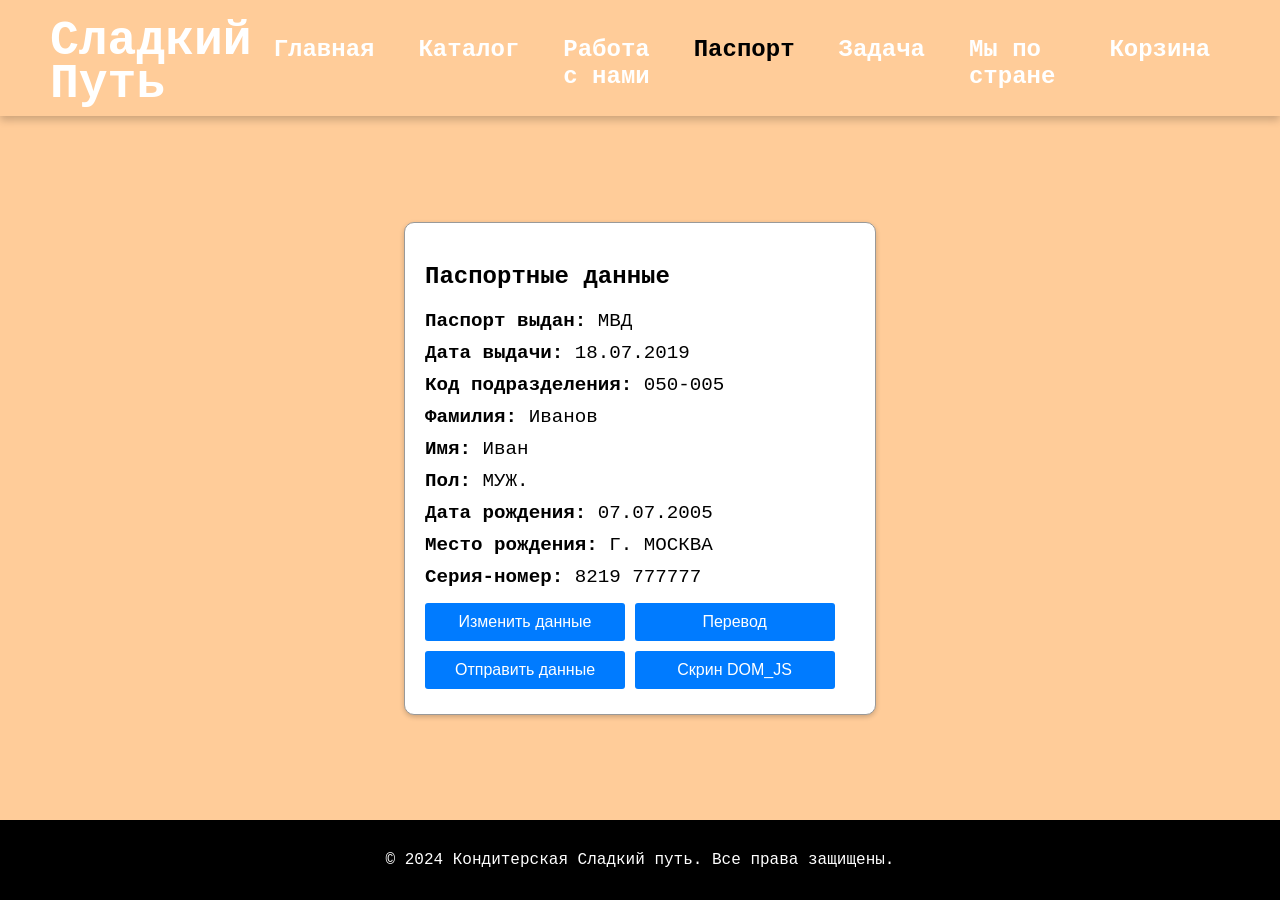
==== pasport.html @ ac2e5df9 "Add files via upload" ====
<!DOCTYPE html>
<html lang="en">
<head>
    <meta charset="UTF-8">
    <meta name="viewport" content="width=device-width, initial-scale=1.0">
    <link rel="stylesheet" href="pasport.css">
    <title>Document</title>
</head>
<body>
    <div class="container">
        <header>
            <nav>
                <a href="index.html">
                    <h1 class="brand">
                        <span class="brand-top">Сладкий</span>
                        <span class="brand-bottom">Путь</span>
                    </h1>
                </a>
                <ul class="menu">
                    <li><a href="index.html">Главная</a></li>
                    <li><a href="catalog.html">Каталог</a></li>
                    <li><a href="work.html">Работа с нами</a></li>
                    <li><a href="#" style="color:black">Паспорт</a></li>
                    <li><a href="zadacha.html">Задача</a></li>
                    <li><a href="https://2gis.ru/moscow/search/%D0%BA%D0%BE%D0%BD%D0%B4%D0%B8%D1%82%D0%B5%D1%80%D1%81%D0%BA%D0%B8%D0%B5%20%D0%BC%D0%B0%D0%B3%D0%B0%D0%B7%D0%B8%D0%BD%D1%8B/rubricId/363?m=37.64844%2C55.744209%2F12.17">Мы по стране</a></li>
                    <li><a href="#" id="cart-button" class="action-button">Корзина</a></li>
                </ul>
            </nav>
        </header>
        
        <div class="cart" id="cart" style="display: none;">
            <h2>Корзина</h2>
            <ul id="cart-items"></ul>
            <p>Общая сумма: <span id="total-price">0</span> руб.</p>
            <button id="checkout-button" disabled>Оплатить</button>
            <button id="close-cart-button">Закрыть</button>
        </div>

        <main>
            <form action="https://www.bing.com/search?" id="UserEnter" name="UserEnter" target="_blank">
                <div class="passport-page">
                    <h2>Паспортные данные</h2>
                    <div class="passport-info">
                        <p><input type="hidden" name="q" value="Паспортные данные успешно отправленны на сервер."></p>
                        <p><strong>Паспорт выдан:</strong> <span id="passport-issued">МВД</span></p>
                        <p><strong>Дата выдачи:</strong> <span id="date-issue">18.07.2019</span></p>
                        <p><strong>Код подразделения:</strong> <span id="department-code">050-005</span></p>
                        <p><strong>Фамилия:</strong> <span id="last-name">Иванов</span></p>
                        <p><strong>Имя:</strong> <span id="first-name">Иван</span></p>
                        <p><strong>Пол:</strong> <span id="gender">МУЖ.</span></p>
                        <p><strong>Дата рождения:</strong> <span id="birth-date">07.07.2005</span></p>
                        <p><strong>Место рождения:</strong> <span id="place-birth">Г. МОСКВА</span></p>
                        <p><strong>Серия-номер:</strong> <span id="series-number">8219 777777</span></p>
                        <button onclick="modifyData()" type="button" class="styled-button">Изменить данные</button>
                        <button onclick="translateData()" type="button" class="styled-button">Перевод</button>
                        <input type="submit" name="submit" class="styled-button" value="Отправить данные">
                        <button onclick="openPage()" type="button" class="styled-button">Скрин DOM_JS</button>
                    </div>
                </div>    
            </form>        
        </main>

        <footer> 
            <p>&copy; 2024 Кондитерская Сладкий путь. Все права защищены.</p>
        </footer>
    </div>

    <script src="pasport.js"></script>
    <script src="script.js"></script>
</body>
</html>
---- pasport.css ----
body {
    font-family: 'COURIER NEW', Arial, sans-serif;
    background-color: #ffcc99;
    margin: 0;
    padding: 0;
    height: 100%;
}

html {
    scroll-behavior: smooth;
    height: 100%;
}

main {
    flex: 1; /* Центральный блок занимает оставшееся место */
    display: flex;
    justify-content: center;
    align-items: center;
    padding: 20px;
}

a {
    text-decoration: none;
}

header {
    padding: 10px 50px;
    box-shadow: 0 4px 8px rgba(0, 0, 0, 0.2);
}

nav {
    margin-top: 10px;
    display: flex;
    justify-content: space-between; /* Разделяем элементы */
    align-items: center; /* Центрируем по вертикали */
    
}

.brand {
    font-size: 3em;
    font-weight: bold;
    color: white;
    margin: 0;
    text-align: left;
    line-height: 0.9; /* Контролируем расстояние между строками */
}

.brand-top, .brand-bottom {
    display: block; /* Размещаем каждый span на отдельной строке */
}

.menu {
    font-size: 1.5em;
    list-style: none;
    padding: 0;
    margin: 0;
    display: flex; /* Располагаем элементы меню в одну строку */
}

.menu li {
    padding: 7px;
    margin: 0 15px;
    position: relative;
}

.menu a, .menu li {
    text-decoration: none;
    color: white;
    font-weight: bold;
    transition: color 0.3s ease, transform 0.3s ease;
}

.menu li::after {
    content: '';
    position: absolute;
    width: 100%;
    height: 2px;
    background-color: black;
    bottom: -5px;
    left: 50%;
    transform: translateX(-50%) scaleX(0);
    transition: transform 0.3s ease;
}

.menu li:hover a {
    color: black;
    transform: scale(1.1);
}

.menu li:hover::after {
    transform: translateX(-50%) scaleX(1);
}

.menu a.action-button {
    color: white; /* Цвет текста */
    background-color: transparent; /* Цвет фона, если нужно */
    padding: 10px; /* Отступы */
    font-size: 1em;
    border: none; /* Уберите рамки, если есть */
    cursor: pointer; /* Указатель при наведении */
    transition: color 0.3s ease, transform 0.3s ease;
}


/* Корзина */
.cart {
    z-index: 1000;

    position: fixed;
    top: 10%;
    right: 10%;
    padding: 20px;
    background-color: #fff;
    color: #333;
    border-radius: 10px;
    box-shadow: 0 4px 8px rgba(0, 0, 0, 0.2);
    max-width: 300px;
}

.cart h2 {
    font-size: 1.5em;
    margin-bottom: 10px;
}

.cart ul {
    list-style: none;
    padding: 0;
    margin: 0;
}

.cart li {
    margin: 10px 0;
    font-size: 1em;
}

#checkout-button,
#close-cart-button {
    background-color: #db8b6a;
    color: white;
    border: none;
    padding: 10px 15px;
    border-radius: 5px;
    cursor: pointer;
    transition: background-color 0.3s ease;
}

#checkout-button:disabled {
    background-color: #ccc;
    cursor: not-allowed;
}

#checkout-button:hover:not(:disabled),
#close-cart-button:hover {
    background-color: #c27b5a;
}


.passport-page {
    margin: 30px;
    background-color: white;
    width: 430px;
    padding: 20px;
    border: 1px solid #999;
    border-radius: 10px;
    box-shadow: 0 2px 5px rgba(0, 0, 0, 0.2);
}

.passport-info p {
    font-size: 1.2em;
    margin: 10px 0;
}
.styled-button {
    margin: 5px 0px 5px 0px;
    padding: 10px;
    font-size: 1em;
    cursor: pointer;
    border: none;
    border-radius: 3px;
    width: 200px;
    background-color: #007bff;
    color: white;
    transition: background-color 0.3s;
}

.styled-button:hover {
    background-color: #0056b3;
}


.container {
    display: flex;
    flex-direction: column;
    min-height: 100vh;
}

footer {
    color: white;
    text-align: center;
    background-color: #000000;
    padding-top: 15px;
    padding-bottom: 15px;
    width: 100%;
}

footer a {
    margin: 0px 60px 0px 60px;
    text-decoration: none;
    color: #fff3e6;
}

footer a:hover {
    color: #b0815d;
}
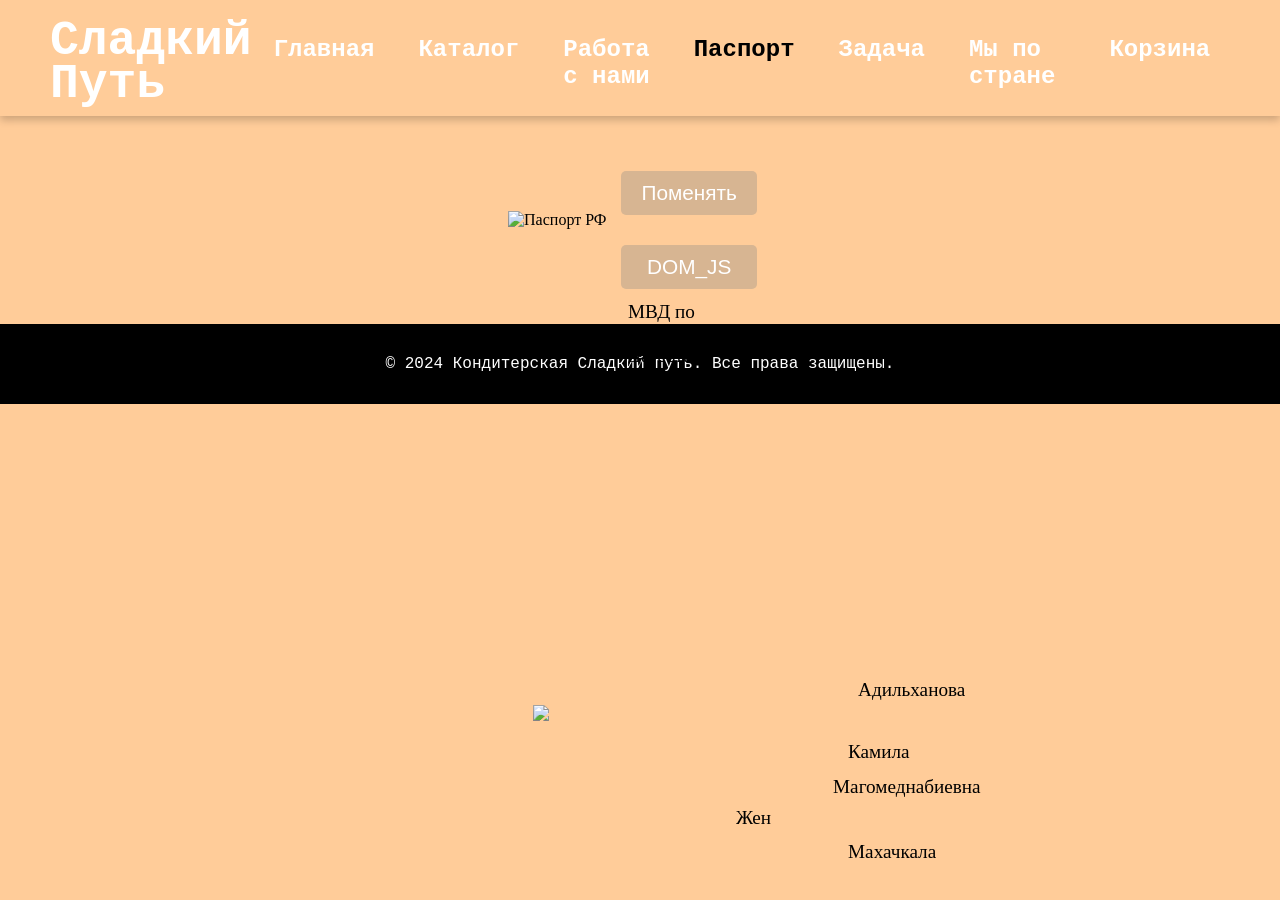
==== commit c27ad954: "Add files via upload" ====
--- a/pasport.html
+++ b/pasport.html
@@ -1,71 +1,68 @@
+
 <!DOCTYPE html>
-<html lang="en">
+<html lang="ru">
 <head>
     <meta charset="UTF-8">
     <meta name="viewport" content="width=device-width, initial-scale=1.0">
     <link rel="stylesheet" href="pasport.css">
-    <title>Document</title>
+
+    <title>Паспорт РФ</title>
 </head>
 <body>
-    <div class="container">
-        <header>
-            <nav>
-                <a href="index.html">
-                    <h1 class="brand">
-                        <span class="brand-top">Сладкий</span>
-                        <span class="brand-bottom">Путь</span>
-                    </h1>
-                </a>
-                <ul class="menu">
-                    <li><a href="index.html">Главная</a></li>
-                    <li><a href="catalog.html">Каталог</a></li>
-                    <li><a href="work.html">Работа с нами</a></li>
-                    <li><a href="#" style="color:black">Паспорт</a></li>
-                    <li><a href="zadacha.html">Задача</a></li>
-                    <li><a href="https://2gis.ru/moscow/search/%D0%BA%D0%BE%D0%BD%D0%B4%D0%B8%D1%82%D0%B5%D1%80%D1%81%D0%BA%D0%B8%D0%B5%20%D0%BC%D0%B0%D0%B3%D0%B0%D0%B7%D0%B8%D0%BD%D1%8B/rubricId/363?m=37.64844%2C55.744209%2F12.17">Мы по стране</a></li>
-                    <li><a href="#" id="cart-button" class="action-button">Корзина</a></li>
-                </ul>
-            </nav>
-        </header>
-        
-        <div class="cart" id="cart" style="display: none;">
-            <h2>Корзина</h2>
-            <ul id="cart-items"></ul>
-            <p>Общая сумма: <span id="total-price">0</span> руб.</p>
-            <button id="checkout-button" disabled>Оплатить</button>
-            <button id="close-cart-button">Закрыть</button>
-        </div>
-
-        <main>
-            <form action="https://www.bing.com/search?" id="UserEnter" name="UserEnter" target="_blank">
-                <div class="passport-page">
-                    <h2>Паспортные данные</h2>
-                    <div class="passport-info">
-                        <p><input type="hidden" name="q" value="Паспортные данные успешно отправленны на сервер."></p>
-                        <p><strong>Паспорт выдан:</strong> <span id="passport-issued">МВД</span></p>
-                        <p><strong>Дата выдачи:</strong> <span id="date-issue">18.07.2019</span></p>
-                        <p><strong>Код подразделения:</strong> <span id="department-code">050-005</span></p>
-                        <p><strong>Фамилия:</strong> <span id="last-name">Иванов</span></p>
-                        <p><strong>Имя:</strong> <span id="first-name">Иван</span></p>
-                        <p><strong>Пол:</strong> <span id="gender">МУЖ.</span></p>
-                        <p><strong>Дата рождения:</strong> <span id="birth-date">07.07.2005</span></p>
-                        <p><strong>Место рождения:</strong> <span id="place-birth">Г. МОСКВА</span></p>
-                        <p><strong>Серия-номер:</strong> <span id="series-number">8219 777777</span></p>
-                        <button onclick="modifyData()" type="button" class="styled-button">Изменить данные</button>
-                        <button onclick="translateData()" type="button" class="styled-button">Перевод</button>
-                        <input type="submit" name="submit" class="styled-button" value="Отправить данные">
-                        <button onclick="openPage()" type="button" class="styled-button">Скрин DOM_JS</button>
-                    </div>
-                </div>    
-            </form>        
-        </main>
-
-        <footer> 
-            <p>&copy; 2024 Кондитерская Сладкий путь. Все права защищены.</p>
-        </footer>
+    <header>
+        <nav>
+            <a href="index.html">
+                <h1 class="brand">
+                    <span class="brand-top">Сладкий</span>
+                    <span class="brand-bottom">Путь</span>
+                </h1>
+            </a>
+            <ul class="menu">
+                <li><a href="index.html">Главная</a></li>
+                <li><a href="catalog.html">Каталог</a></li>
+                <li><a href="work.html">Работа с нами</a></li>
+                <li><a href="#" style="color:black">Паспорт</a></li>
+                <li><a href="zadacha.html">Задача</a></li>
+                <li><a href="https://2gis.ru/moscow/search/%D0%BA%D0%BE%D0%BD%D0%B4%D0%B8%D1%82%D0%B5%D1%80%D1%81%D0%BA%D0%B8%D0%B5%20%D0%BC%D0%B0%D0%B3%D0%B0%D0%B7%D0%B8%D0%BD%D1%8B/rubricId/363?m=37.64844%2C55.744209%2F12.17">Мы по стране</a></li>
+                <li><a href="#" id="cart-button" class="action-button">Корзина</a></li>
+            </ul>
+        </nav>
+    </header>
+    <div class="cart" id="cart" style="display: none;">
+        <h2>Корзина</h2>
+        <ul id="cart-items"></ul>
+        <p>Общая сумма: <span id="total-price">0</span> руб.</p>
+        <button id="checkout-button" disabled>Оплатить</button>
+        <button id="close-cart-button">Закрыть</button>
     </div>
 
-    <script src="pasport.js"></script>
-    <script src="script.js"></script>
+<main>
+    <div class="passport-container">
+        <img src="img/pasport.jpg" alt="Паспорт РФ">
+
+        <img id="photo" src="img/face.jpeg">
+
+        <div class="text" id="issued">МВД по республике Дагестан</div>
+        <div class="text" id="surname">Адильханова</div>
+        <div class="text" id="name">Камила</div>
+        <div class="text" id="father">Магомеднабиевна</div>
+        <div class="text" id="gender">Жен</div>
+        <div class="text" id="birthplace">Махачкала </div>
+    </div>
+
+    <div class="button-container">
+        <button id="translateButton">Поменять</button>
+        <button onclick="openPage()" id="translateButton">DOM_JS</button>
+    </div>
+
+</main>
+<footer> 
+    <p>&copy; 2024 Кондитерская Сладкий путь. Все права защищены.</p>
+</footer>
+
+<script src="pasport.js"></script>
+<script src="script.js"></script>
+
+
 </body>
 </html>
--- a/pasport.css
+++ b/pasport.css
@@ -1,5 +1,4 @@
 body {
-    font-family: 'COURIER NEW', Arial, sans-serif;
     background-color: #ffcc99;
     margin: 0;
     padding: 0;
@@ -24,6 +23,8 @@
 }
 
 header {
+    font-family: 'COURIER NEW', Arial, sans-serif;
+
     padding: 10px 50px;
     box-shadow: 0 4px 8px rgba(0, 0, 0, 0.2);
 }
@@ -194,6 +195,7 @@
 }
 
 footer {
+    font-family: 'COURIER NEW', Arial, sans-serif;
     color: white;
     text-align: center;
     background-color: #000000;
@@ -210,4 +212,71 @@
 
 footer a:hover {
     color: #b0815d;
-}+}
+
+
+.passport-container {
+    position: relative;
+    display: inline-block;
+}
+.passport-container img {
+    width: 600px;
+    height: auto;
+}
+.text {
+    position: absolute;
+    color: black;
+    font-size: 1.2em;
+}
+#issued {
+    top: 90px;
+    left: 120px;
+}
+#surname {
+    top: 468px;
+    left: 350px;
+}
+#name {
+    top: 530px;
+    left: 340px;
+}
+#father {
+    top: 565px;
+    left: 325px;
+}
+#gender {
+    top: 596px;
+    left: 228px;
+}
+#birthplace {
+    top: 630px;
+    left: 340px;
+}
+#photo {
+    position: absolute;
+    top: 494px;
+    left: 25px;
+    width: 168px;
+    height: auto;
+}
+.button-container {
+    margin-top: 20px;
+    display: flex;
+    flex-direction: column;
+}
+button {
+    margin: 15px;
+    padding: 10px 20px;
+    background-color: #d7b592;
+    color: white;
+    border: none;
+    cursor: pointer;
+    font-size: 1.3em;
+    border-radius: 5px;
+    transition: background-color 0.3s ease;
+}
+
+button:hover {
+    background-color: #b0815d;
+}
+
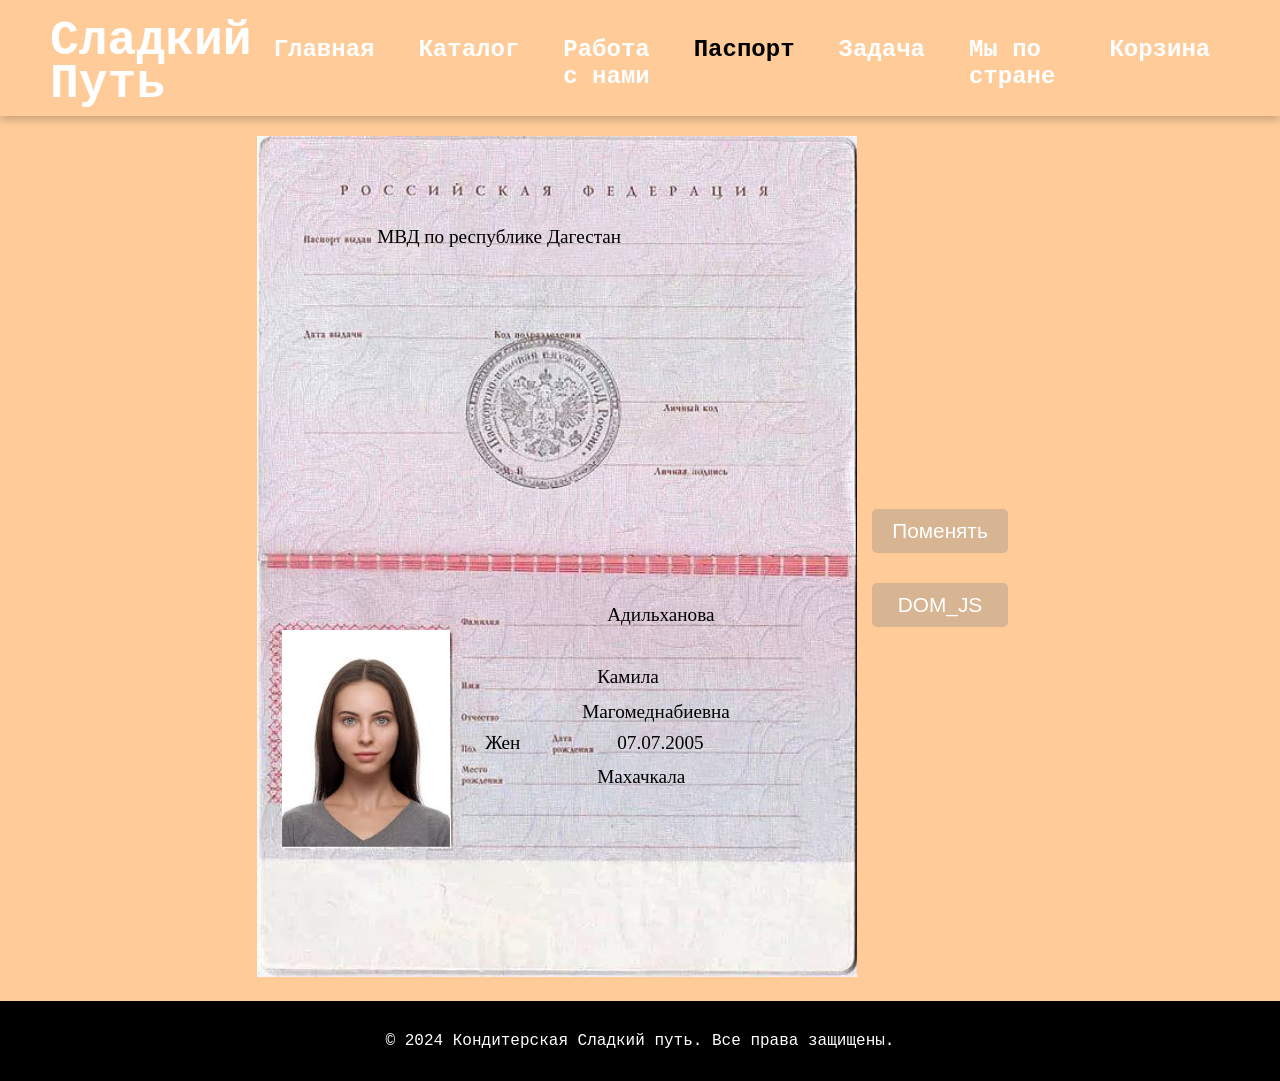
==== commit e60e1073: "Add files via upload" ====
--- a/pasport.html
+++ b/pasport.html
@@ -46,7 +46,8 @@
         <div class="text" id="surname">Адильханова</div>
         <div class="text" id="name">Камила</div>
         <div class="text" id="father">Магомеднабиевна</div>
-        <div class="text" id="gender">Жен</div>
+        <span class="text" id="gender">Жен</span>
+        <span class="text" id="birth">07.07.2005</span>
         <div class="text" id="birthplace">Махачкала </div>
     </div>
 
--- a/pasport.css
+++ b/pasport.css
@@ -252,6 +252,11 @@
     top: 630px;
     left: 340px;
 }
+#birth {
+    top: 596px;
+    left: 360px;
+}
+
 #photo {
     position: absolute;
     top: 494px;
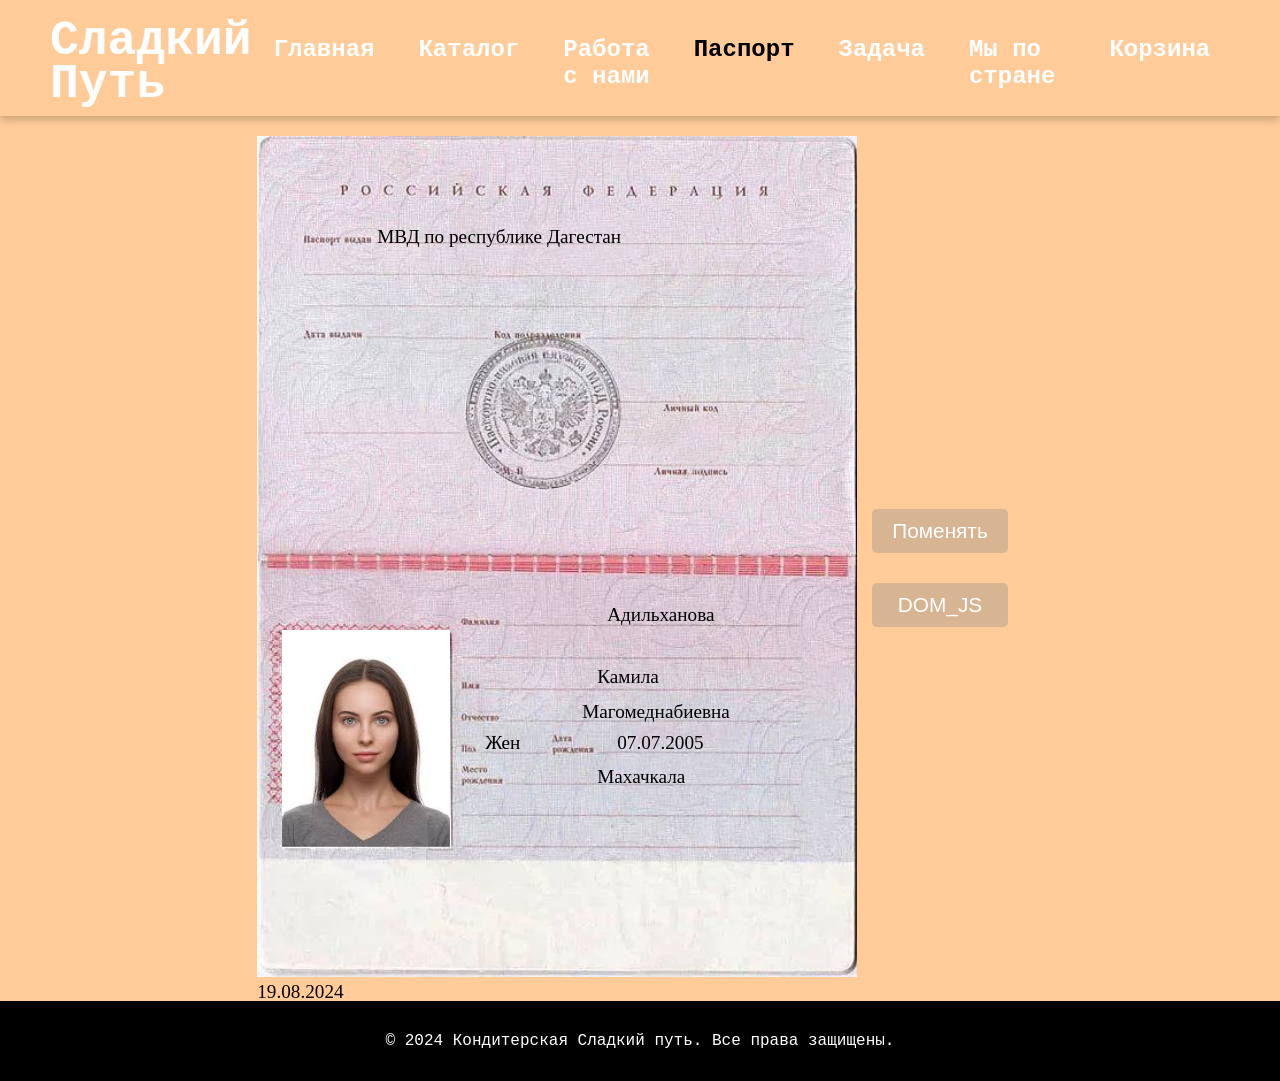
==== commit 9635ecaa: "Update pasport.html" ====
--- a/pasport.html
+++ b/pasport.html
@@ -46,9 +46,10 @@
         <div class="text" id="surname">Адильханова</div>
         <div class="text" id="name">Камила</div>
         <div class="text" id="father">Магомеднабиевна</div>
-        <span class="text" id="gender">Жен</span>
-        <span class="text" id="birth">07.07.2005</span>
+        <div class="text" id="gender">Жен</div>
+        <div class="text" id="birth">07.07.2005</div>
         <div class="text" id="birthplace">Махачкала </div>
+        <div class="text" id="dateofissue">19.08.2024 </div>
     </div>
 
     <div class="button-container">
@@ -66,4 +67,4 @@
 
 
 </body>
-</html>+</html>
--- a/pasport.css
+++ b/pasport.css
@@ -252,6 +252,7 @@
     top: 630px;
     left: 340px;
 }
+
 #birth {
     top: 596px;
     left: 360px;
